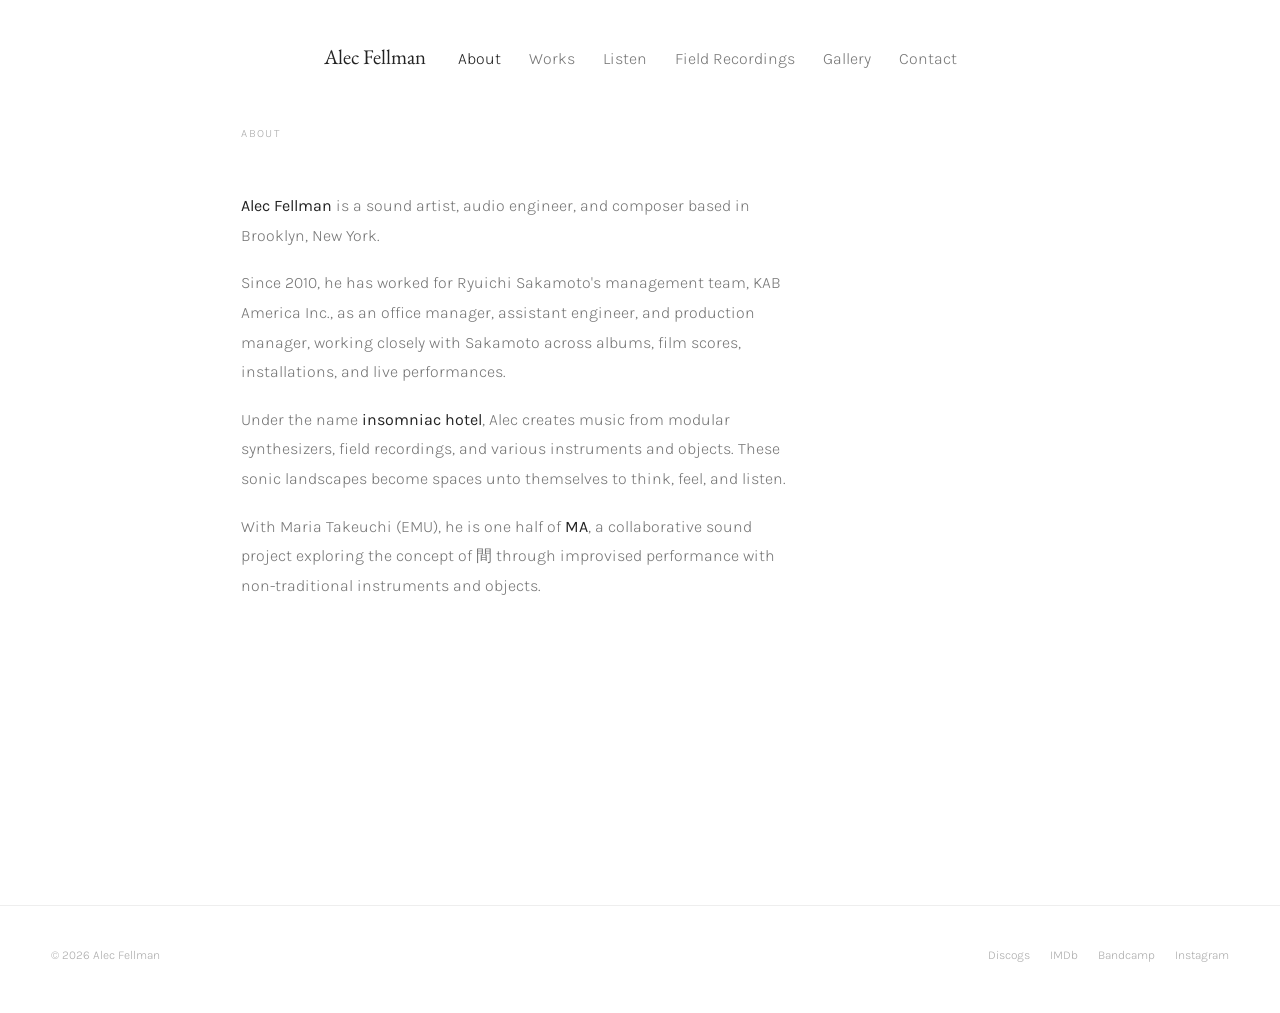
==== about.html @ 3309f789 "Add files via upload" ====
<!DOCTYPE html>
<html lang="en">
<head>
  <meta charset="UTF-8">
  <meta name="viewport" content="width=device-width, initial-scale=1.0">
  <title>About — Alec Fellman</title>
  <link rel="preconnect" href="https://fonts.googleapis.com">
  <link rel="preconnect" href="https://fonts.gstatic.com" crossorigin>
  <link href="https://fonts.googleapis.com/css2?family=EB+Garamond:ital,wght@0,400;0,500;1,400&family=Karla:wght@300;400&display=swap" rel="stylesheet">
  <link rel="stylesheet" href="style.css">
</head>
<body>

  <nav>
    <a href="index.html" class="nav-name">Alec Fellman</a>
    <button class="hamburger" id="hamburger" aria-label="Menu">
      <span></span><span></span><span></span>
    </button>
    <ul class="nav-links" id="navLinks">
      <li><a href="about.html" class="active">About</a></li>
      <li><a href="works.html">Works</a></li>
      <li><a href="listen.html">Listen</a></li>
      <li><a href="field.html">Field Recordings</a></li>
      <li><a href="gallery.html">Gallery</a></li>
      <li><a href="contact.html">Contact</a></li>
    </ul>
  </nav>

  <main class="page-content">
    <p class="section-nav-title fade">About</p>
    <div class="about-body fade">
      <p><strong>Alec Fellman</strong> is a sound artist, audio engineer, and composer based in Brooklyn, New York.</p>
      <p>Since 2010, he has worked for Ryuichi Sakamoto's management team, KAB America Inc., as an office manager, assistant engineer, and production manager, working closely with Sakamoto across albums, film scores, installations, and live performances.</p>
      <p>Under the name <strong>insomniac hotel</strong>, Alec creates music from modular synthesizers, field recordings, and various instruments and objects. These sonic landscapes become spaces unto themselves to think, feel, and listen.</p>
      <p>With Maria Takeuchi (EMU), he is one half of <strong>MA</strong>, a collaborative sound project exploring the concept of 間 through improvised performance with non-traditional instruments and objects.</p>
    </div>
  </main>

  <footer>
    <span>&copy; 2026 Alec Fellman</span>
    <div class="footer-links">
      <a href="https://www.discogs.com/artist/4347754-Alec-Fellman" target="_blank" rel="noopener">Discogs</a>
      <a href="https://www.imdb.com/name/nm7677478/" target="_blank" rel="noopener">IMDb</a>
      <a href="#" target="_blank" rel="noopener">Bandcamp</a>
      <a href="#" target="_blank" rel="noopener">Instagram</a>
    </div>
  </footer>

  <script>
    const hamburger = document.getElementById('hamburger');
    const navLinks = document.getElementById('navLinks');
    hamburger.addEventListener('click', () => { hamburger.classList.toggle('open'); navLinks.classList.toggle('open'); });
    navLinks.querySelectorAll('a').forEach(a => { a.addEventListener('click', () => { hamburger.classList.remove('open'); navLinks.classList.remove('open'); }); });
    const obs = new IntersectionObserver(entries => { entries.forEach(e => { if (e.isIntersecting) e.target.classList.add('in'); }); }, { threshold: 0.12 });
    document.querySelectorAll('.fade').forEach(el => obs.observe(el));
  </script>

</body>
</html>
---- style.css ----
*, *::before, *::after { margin:0; padding:0; box-sizing:border-box; }

:root {
  --fg: #222;
  --fg-light: #777;
  --fg-muted: #aaa;
  --bg: #fff;
  --serif: 'EB Garamond', Georgia, serif;
  --sans: 'Karla', sans-serif;
  --pad: clamp(20px, 4vw, 60px);
}

html { scroll-behavior: smooth; }

body {
  font-family: var(--sans);
  color: var(--fg);
  background: var(--bg);
  line-height: 1.6;
  font-weight: 300;
  -webkit-font-smoothing: antialiased;
}

::selection { background: var(--fg); color: var(--bg); }
a { color: inherit; text-decoration: none; }
img { display: block; max-width: 100%; }

/* NAV */
nav {
  padding: 40px var(--pad) 12px;
  display: flex; justify-content: center; align-items: baseline;
  gap: 32px;
  flex-wrap: wrap;
  max-width: 1200px;
  margin: 0 auto;
}

.nav-name { font-family: var(--serif); font-size: 1.3rem; font-weight: 400; }

.nav-links { display: flex; gap: 28px; list-style: none; }
.nav-links a {
  font-size: 1rem; font-weight: 300; color: var(--fg-light); transition: color 0.2s;
}
.nav-links a:hover { color: var(--fg); }
.nav-links a.active { color: var(--fg); }

.hamburger {
  display: none; flex-direction: column; gap: 5px;
  cursor: pointer; background: none; border: none; padding: 4px;
}
.hamburger span { width: 20px; height: 1px; background: var(--fg); transition: all 0.3s ease; }
.hamburger.open span:nth-child(1) { transform: rotate(45deg) translate(4px, 3px); }
.hamburger.open span:nth-child(2) { opacity: 0; }
.hamburger.open span:nth-child(3) { transform: rotate(-45deg) translate(4px, -3px); }

/* PAGE CONTENT */
.page-content {
  padding: 40px var(--pad) 100px;
  max-width: 900px;
  margin: 0 auto;
  min-height: calc(100vh - 120px);
}

.page-content.wide {
  max-width: 100%;
}

.section-nav-title {
  font-size: 0.7rem; letter-spacing: 0.12em; text-transform: uppercase;
  color: var(--fg-muted); margin-bottom: 48px;
}

/* FRONT */
.front {
  display: flex;
  flex-direction: column;
  align-items: center;
  padding: 120px var(--pad) 60px;
}

.front-image {
  width: 100%;
  max-width: 800px;
}

.front-image img { width: 100%; height: auto; display: block; }

.front-image .placeholder {
  position: absolute; inset: 0;
  display: flex; align-items: center; justify-content: center;
  font-size: 0.7rem; color: var(--fg-muted); letter-spacing: 0.08em; text-transform: uppercase;
}

/* ABOUT */
.about-body { max-width: 560px; }
.about-body p { font-size: 1rem; line-height: 1.85; color: var(--fg-light); margin-bottom: 18px; }
.about-body p strong { color: var(--fg); font-weight: 400; }

/* WORKS */
.works-list { max-width: 640px; }

.work-entry { padding: 36px 0; border-bottom: 1px solid #eee; }
.work-entry:first-child { border-top: 1px solid #eee; }

.work-artist { font-family: var(--serif); font-size: 1.2rem; margin-bottom: 6px; }
.work-role {
  font-size: 0.78rem; letter-spacing: 0.06em; text-transform: uppercase;
  color: var(--fg-muted); margin-bottom: 12px;
}
.work-desc { font-size: 0.95rem; line-height: 1.75; color: var(--fg-light); }

/* LISTEN */
.listen-project { margin-bottom: 80px; }
.listen-project:last-child { margin-bottom: 0; }

.project-header { display: flex; align-items: center; gap: 20px; margin-bottom: 12px; }
.project-logo { height: 72px; width: auto; }
.project-name { font-family: var(--serif); font-size: 1.3rem; }

.project-desc {
  font-size: 0.9rem; color: var(--fg-light); line-height: 1.7;
  max-width: 520px; margin-bottom: 24px;
}

.listen-link {
  font-size: 0.78rem; letter-spacing: 0.08em; text-transform: uppercase;
  border-bottom: 1px solid var(--fg); padding-bottom: 2px;
  transition: opacity 0.2s;
}
.listen-link:hover { opacity: 0.5; }

.project-links {
  display: flex; gap: 24px; flex-wrap: wrap;
}
.project-links a {
  font-size: 0.82rem; color: var(--fg-light);
  border-bottom: 1px solid #ddd; padding-bottom: 2px;
  transition: color 0.2s, border-color 0.2s;
}
.project-links a:hover { color: var(--fg); border-color: var(--fg); }

.track-list { max-width: 640px; }

.track {
  display: flex; justify-content: space-between; align-items: center;
  padding: 20px 0; border-bottom: 1px solid #eee; cursor: pointer; transition: padding-left 0.2s;
}
.track:first-child { border-top: 1px solid #eee; }
.track:hover { padding-left: 8px; }

.track-title { font-family: var(--serif); font-size: 1.05rem; }
.track-detail { font-size: 0.78rem; color: var(--fg-muted); margin-top: 2px; }

.track-play {
  width: 36px; height: 36px; border-radius: 50%; border: 1px solid #ccc;
  display: flex; align-items: center; justify-content: center;
  background: none; cursor: pointer; transition: border-color 0.2s, background 0.2s; flex-shrink: 0;
}
.track-play:hover { border-color: var(--fg); background: var(--fg); }
.track-play:hover svg { fill: #fff; }
.track-play svg { width: 10px; height: 10px; fill: var(--fg); margin-left: 1px; transition: fill 0.2s; }

/* PLAYER BAR */
.player-bar {
  position: fixed; bottom: 0; left: 0; right: 0;
  background: var(--fg); color: #fff;
  padding: 14px var(--pad); display: flex; align-items: center; gap: 16px;
  transform: translateY(100%); transition: transform 0.35s ease; z-index: 200;
}
.player-bar.visible { transform: translateY(0); }
.player-bar .p-name { font-family: var(--serif); font-size: 0.9rem; white-space: nowrap; }
.player-bar .p-progress-wrap { flex: 1; height: 2px; background: rgba(255,255,255,0.2); border-radius: 1px; cursor: pointer; }
.player-bar .p-progress { height: 100%; background: #fff; border-radius: 1px; width: 0%; }
.player-bar .p-time { font-size: 0.72rem; opacity: 0.5; font-variant-numeric: tabular-nums; }
.player-bar .p-close {
  background: none; border: none; color: #fff; cursor: pointer;
  font-size: 1.1rem; opacity: 0.5; transition: opacity 0.2s; padding: 2px 6px;
}
.player-bar .p-close:hover { opacity: 1; }

/* FIELD RECORDINGS */
.field-intro {
  font-size: 0.95rem; line-height: 1.8; color: var(--fg-light);
  max-width: 520px; margin-bottom: 40px;
}

.field-track {
  display: flex; justify-content: space-between; align-items: center;
  padding: 18px 0; border-bottom: 1px solid #eee; cursor: pointer; transition: padding-left 0.2s;
}
.field-track:first-child { border-top: 1px solid #eee; }
.field-track:hover { padding-left: 8px; }

.field-track-title { font-family: var(--serif); font-size: 1rem; }
.field-track-meta { font-size: 0.75rem; color: var(--fg-muted); margin-top: 2px; }

/* GALLERY */
.gallery-grid { display: grid; grid-template-columns: repeat(3, 1fr); gap: 3px; }
.g-cell {
  aspect-ratio: 1; overflow: hidden; background: #f2f2f0; cursor: pointer; position: relative;
}
.g-cell img { width: 100%; height: 100%; object-fit: cover; transition: transform 0.5s ease; }
.g-cell:hover img { transform: scale(1.03); }
.g-cell .placeholder {
  position: absolute; inset: 0;
  display: flex; align-items: center; justify-content: center;
  font-size: 0.7rem; color: var(--fg-muted); letter-spacing: 0.06em;
}

/* LIGHTBOX */
.lightbox {
  position: fixed; inset: 0; background: rgba(255,255,255,0.95);
  backdrop-filter: blur(16px); z-index: 300;
  display: flex; align-items: center; justify-content: center;
  opacity: 0; pointer-events: none; transition: opacity 0.3s;
}
.lightbox.open { opacity: 1; pointer-events: auto; }
.lightbox img { max-width: 88vw; max-height: 88vh; object-fit: contain; }
.lightbox-close {
  position: absolute; top: 24px; right: var(--pad);
  background: none; border: none; font-size: 1.4rem; cursor: pointer; color: var(--fg);
}

/* CONTACT */
.contact-body { max-width: 480px; }
.contact-body p { font-size: 0.95rem; line-height: 1.8; color: var(--fg-light); margin-bottom: 28px; }
.contact-body .email-link {
  font-family: var(--serif); font-size: 1.25rem;
  border-bottom: 1px solid var(--fg); padding-bottom: 2px; transition: opacity 0.2s;
}
.contact-body .email-link:hover { opacity: 0.5; }

.contact-form { margin-top: 48px; display: grid; gap: 20px; max-width: 400px; }
.contact-form label {
  font-size: 0.68rem; letter-spacing: 0.1em; text-transform: uppercase;
  color: var(--fg-muted); display: block; margin-bottom: 6px;
}
.contact-form input, .contact-form textarea {
  width: 100%; font-family: var(--sans); font-size: 0.9rem; font-weight: 300;
  padding: 10px 0; border: none; border-bottom: 1px solid #ddd;
  background: transparent; color: var(--fg); outline: none; transition: border-color 0.2s;
}
.contact-form input:focus, .contact-form textarea:focus { border-bottom-color: var(--fg); }
.contact-form textarea { resize: vertical; min-height: 80px; }
.contact-form button {
  font-family: var(--sans); font-size: 0.78rem; letter-spacing: 0.08em;
  text-transform: uppercase; padding: 14px 36px; border: 1px solid var(--fg);
  background: none; color: var(--fg); cursor: pointer;
  transition: background 0.2s, color 0.2s; justify-self: start; font-weight: 300;
}
.contact-form button:hover { background: var(--fg); color: var(--bg); }

/* FOOTER */
footer {
  padding: 40px var(--pad) 48px;
  display: flex; justify-content: space-between; align-items: center;
  font-size: 0.75rem; color: var(--fg-muted); border-top: 1px solid #eee; margin-top: 40px;
}
.footer-links { display: flex; gap: 20px; }
.footer-links a { color: var(--fg-muted); transition: color 0.2s; }
.footer-links a:hover { color: var(--fg); }

/* FADE */
.fade { opacity: 0; transform: translateY(16px); transition: opacity 0.6s ease, transform 0.6s ease; }
.fade.in { opacity: 1; transform: translateY(0); }

/* MOBILE */
@media (max-width: 720px) {
  .hamburger { display: flex; }
  nav { justify-content: space-between; }
  .nav-links {
    position: fixed; top: 0; right: 0; bottom: 0; width: 260px;
    background: var(--bg); flex-direction: column; padding: 90px 32px; gap: 24px;
    transform: translateX(100%); transition: transform 0.3s ease;
    box-shadow: -2px 0 16px rgba(0,0,0,0.04);
    z-index: 200;
  }
  .nav-links.open { transform: translateX(0); }
  .hamburger { z-index: 300; }
  .gallery-grid { grid-template-columns: 1fr 1fr; }
  .project-header { flex-direction: column; align-items: flex-start; gap: 12px; }
  footer { flex-direction: column; gap: 12px; text-align: center; }
}
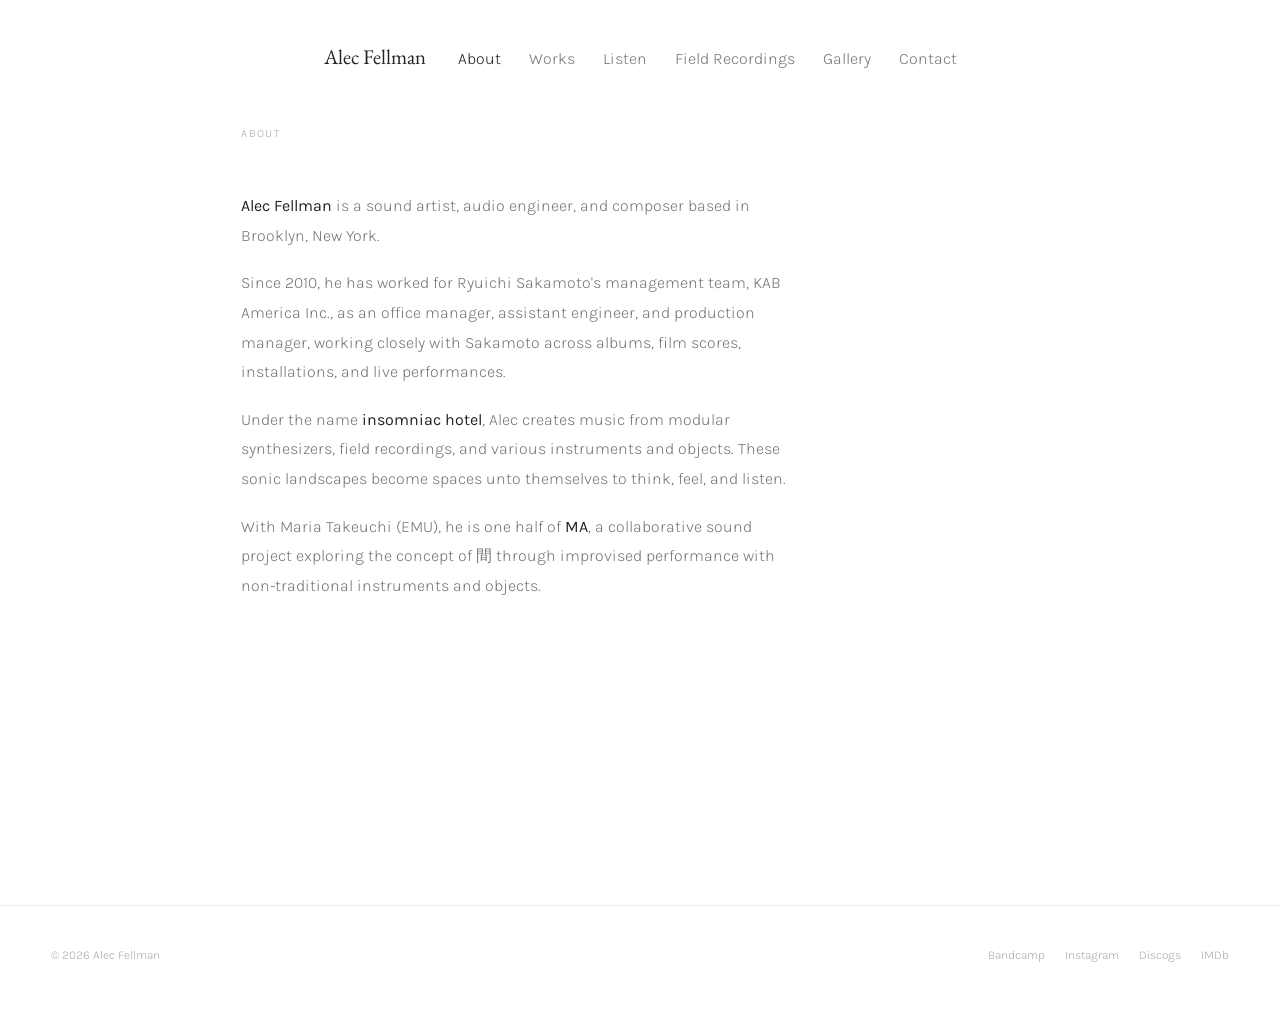
==== commit c3e56cf3: "footer update" ====
--- a/about.html
+++ b/about.html
@@ -39,10 +39,10 @@
   <footer>
     <span>&copy; 2026 Alec Fellman</span>
     <div class="footer-links">
-      <a href="https://www.discogs.com/artist/4347754-Alec-Fellman" target="_blank" rel="noopener">Discogs</a>
-      <a href="https://www.imdb.com/name/nm7677478/" target="_blank" rel="noopener">IMDb</a>
-      <a href="#" target="_blank" rel="noopener">Bandcamp</a>
-      <a href="#" target="_blank" rel="noopener">Instagram</a>
+   <a href="https://insomniachotel.bandcamp.com/" target="_blank" rel="noopener">Bandcamp</a>
+   <a href="https://www.instagram.com/insomniachotel" target="_blank" rel="noopener">Instagram</a>
+<a href="https://www.discogs.com/artist/4347754-Alec-Fellman" target="_blank" rel="noopener">Discogs</a>
+<a href="https://www.imdb.com/name/nm7677478/" target="_blank" rel="noopener">IMDb</a>
     </div>
   </footer>
 
--- a/style.css
+++ b/style.css
@@ -108,6 +108,15 @@
   color: var(--fg-muted); margin-bottom: 12px;
 }
 .work-desc { font-size: 0.95rem; line-height: 1.75; color: var(--fg-light); }
+
+.work-images {
+  display: flex; gap: 8px; margin-top: 20px;
+}
+.work-images img {
+  height: 120px; width: auto; object-fit: cover;
+  transition: opacity 0.2s;
+}
+.work-images img:hover { opacity: 0.7; }
 
 /* LISTEN */
 .listen-project { margin-bottom: 80px; }
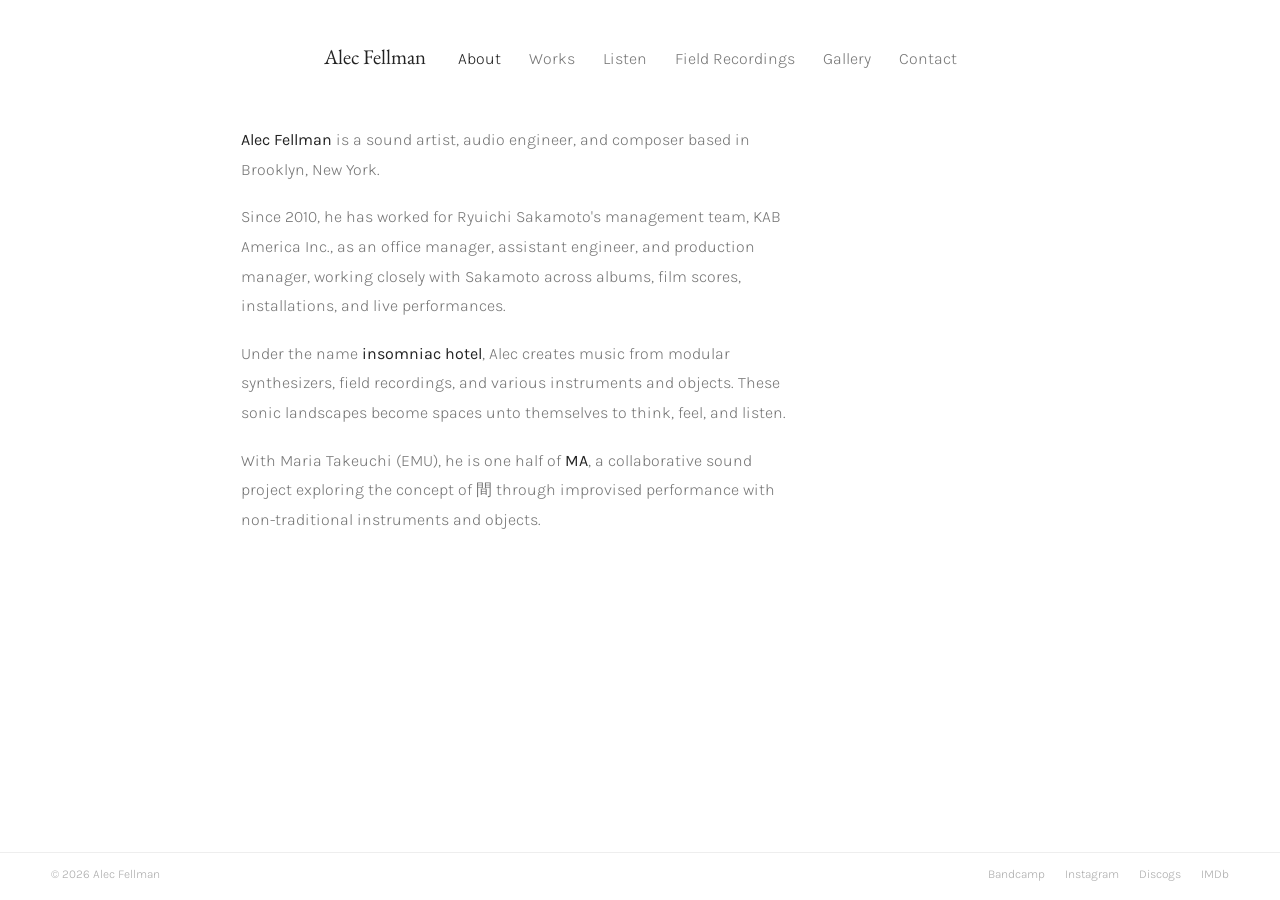
==== commit 12c71aa8: "page label remover" ====
--- a/about.html
+++ b/about.html
@@ -27,7 +27,6 @@
   </nav>
 
   <main class="page-content">
-    <p class="section-nav-title fade">About</p>
     <div class="about-body fade">
       <p><strong>Alec Fellman</strong> is a sound artist, audio engineer, and composer based in Brooklyn, New York.</p>
       <p>Since 2010, he has worked for Ryuichi Sakamoto's management team, KAB America Inc., as an office manager, assistant engineer, and production manager, working closely with Sakamoto across albums, film scores, installations, and live performances.</p>
--- a/style.css
+++ b/style.css
@@ -72,10 +72,12 @@
 
 /* FRONT */
 .front {
+  min-height: calc(100vh - 180px);
   display: flex;
   flex-direction: column;
   align-items: center;
-  padding: 120px var(--pad) 60px;
+  justify-content: center;
+  padding: 40px var(--pad) 20px;
 }
 
 .front-image {
@@ -261,9 +263,12 @@
 
 /* FOOTER */
 footer {
-  padding: 40px var(--pad) 48px;
+  position: fixed; bottom: 0; left: 0; right: 0;
+  padding: 12px var(--pad) 16px;
   display: flex; justify-content: space-between; align-items: center;
-  font-size: 0.75rem; color: var(--fg-muted); border-top: 1px solid #eee; margin-top: 40px;
+  font-size: 0.75rem; color: var(--fg-muted); border-top: 1px solid #eee;
+  background: var(--bg);
+  z-index: 50;
 }
 .footer-links { display: flex; gap: 20px; }
 .footer-links a { color: var(--fg-muted); transition: color 0.2s; }
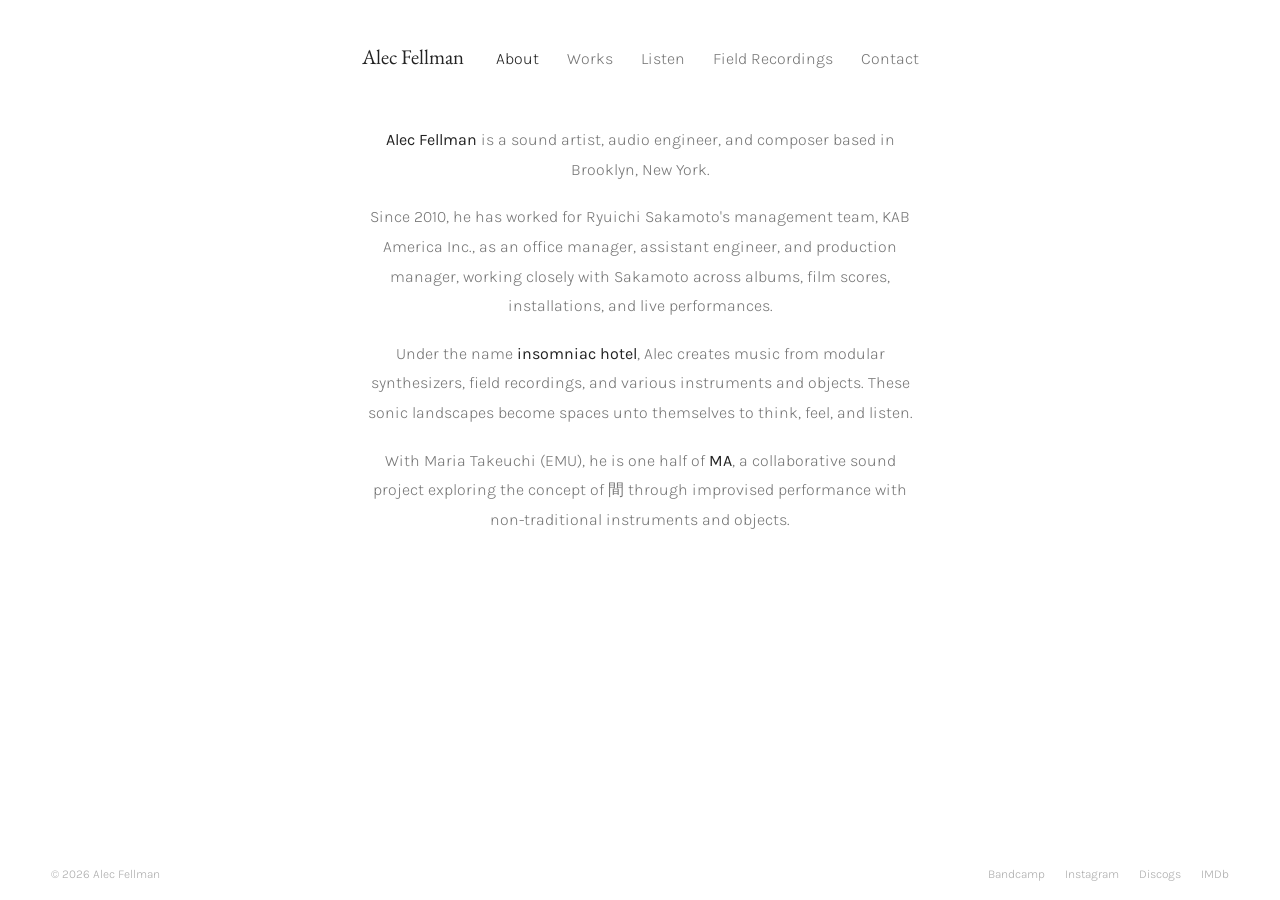
==== commit c532e746: "hide gallery" ====
--- a/about.html
+++ b/about.html
@@ -21,7 +21,7 @@
       <li><a href="works.html">Works</a></li>
       <li><a href="listen.html">Listen</a></li>
       <li><a href="field.html">Field Recordings</a></li>
-      <li><a href="gallery.html">Gallery</a></li>
+      <!-- <li><a href="gallery.html">Gallery</a></li> -->
       <li><a href="contact.html">Contact</a></li>
     </ul>
   </nav>
--- a/style.css
+++ b/style.css
@@ -31,7 +31,7 @@
   display: flex; justify-content: center; align-items: baseline;
   gap: 32px;
   flex-wrap: wrap;
-  max-width: 1200px;
+  max-width: 700px;
   margin: 0 auto;
 }
 
@@ -55,10 +55,9 @@
 
 /* PAGE CONTENT */
 .page-content {
-  padding: 40px var(--pad) 100px;
-  max-width: 900px;
+  padding: 40px var(--pad) 60px;
+  max-width: 700px;
   margin: 0 auto;
-  min-height: calc(100vh - 120px);
 }
 
 .page-content.wide {
@@ -94,12 +93,12 @@
 }
 
 /* ABOUT */
-.about-body { max-width: 560px; }
+.about-body { max-width: 560px; margin: 0 auto; text-align: center; }
 .about-body p { font-size: 1rem; line-height: 1.85; color: var(--fg-light); margin-bottom: 18px; }
 .about-body p strong { color: var(--fg); font-weight: 400; }
 
 /* WORKS */
-.works-list { max-width: 640px; }
+.works-list { max-width: 640px; margin: 0 auto; }
 
 .work-entry { padding: 36px 0; border-bottom: 1px solid #eee; }
 .work-entry:first-child { border-top: 1px solid #eee; }
@@ -121,7 +120,7 @@
 .work-images img:hover { opacity: 0.7; }
 
 /* LISTEN */
-.listen-project { margin-bottom: 80px; }
+.listen-project { margin: 0 auto 80px auto; }
 .listen-project:last-child { margin-bottom: 0; }
 
 .project-header { display: flex; align-items: center; gap: 20px; margin-bottom: 12px; }
@@ -145,12 +144,12 @@
 }
 .project-links a {
   font-size: 0.82rem; color: var(--fg-light);
-  border-bottom: 1px solid #ddd; padding-bottom: 2px;
-  transition: color 0.2s, border-color 0.2s;
-}
-.project-links a:hover { color: var(--fg); border-color: var(--fg); }
-
-.track-list { max-width: 640px; }
+  text-decoration: none; padding-bottom: 2px;
+  transition: color 0.2s;
+}
+.project-links a:hover { color: var(--fg); text-decoration: underline; }
+
+.track-list { max-width: 640px; margin: 0 auto; }
 
 .track {
   display: flex; justify-content: space-between; align-items: center;
@@ -233,7 +232,7 @@
 }
 
 /* CONTACT */
-.contact-body { max-width: 480px; }
+.contact-body { max-width: 480px; margin: 0 auto; text-align: center; }
 .contact-body p { font-size: 0.95rem; line-height: 1.8; color: var(--fg-light); margin-bottom: 28px; }
 .contact-body .email-link {
   font-family: var(--serif); font-size: 1.25rem;
@@ -266,7 +265,7 @@
   position: fixed; bottom: 0; left: 0; right: 0;
   padding: 12px var(--pad) 16px;
   display: flex; justify-content: space-between; align-items: center;
-  font-size: 0.75rem; color: var(--fg-muted); border-top: 1px solid #eee;
+  font-size: 0.75rem; color: var(--fg-muted);
   background: var(--bg);
   z-index: 50;
 }
